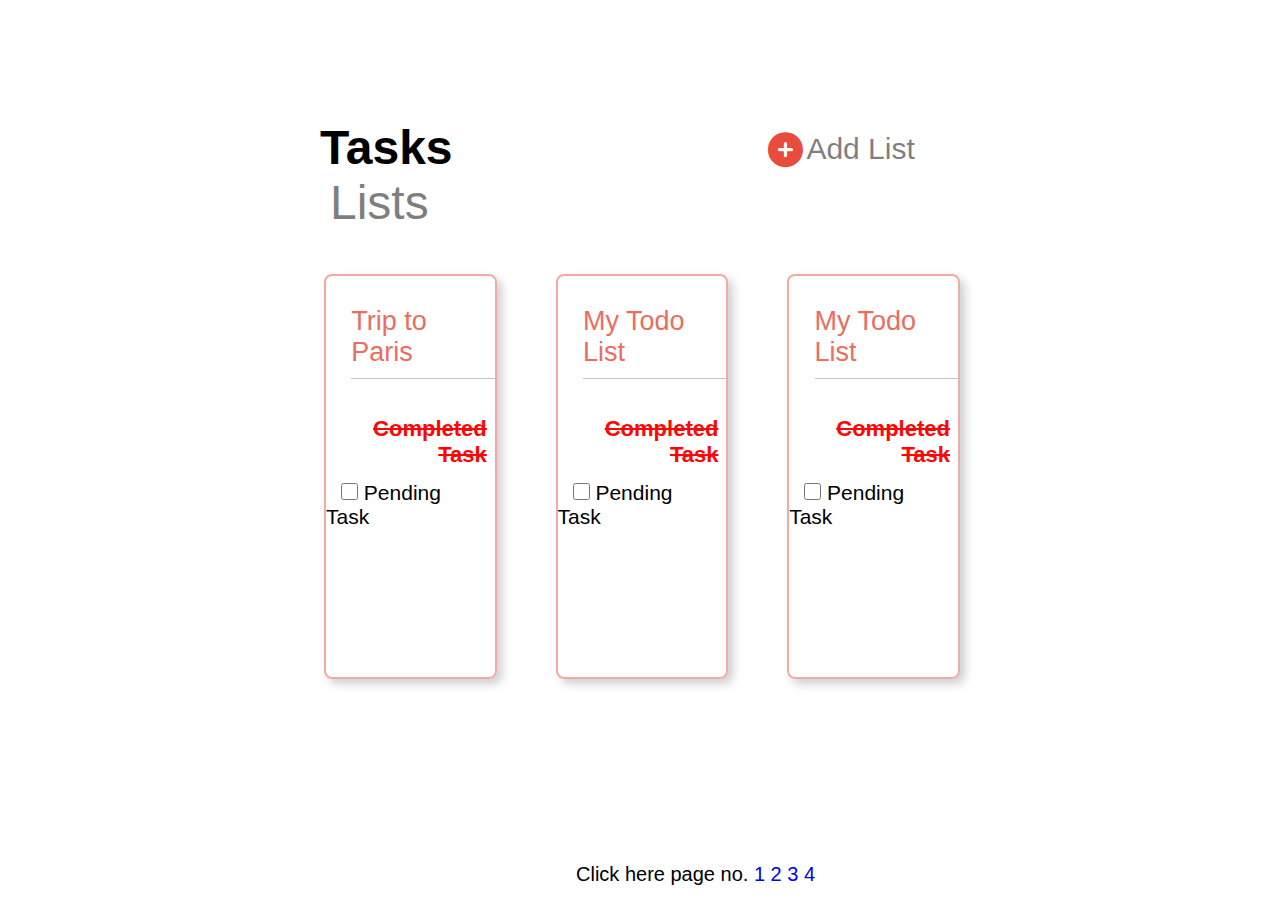
==== index.html @ c0d150b9 "Add all my files" ====
<!DOCTYPE html>
<html lang="en">
  <head>
    <meta charset="UTF-8" />
    <meta http-equiv="X-UA-Compatible" content="IE=edge" />
    <meta name="viewport" content="width=device-width, initial-scale=1.0" />
    <title>ToDoList1</title>
    <link rel="stylesheet" href="style.css" />
    <link
      rel="stylesheet"
      href="https://cdnjs.cloudflare.com/ajax/libs/font-awesome/6.0.0/css/all.min.css"
      integrity="sha512-9usAa10IRO0HhonpyAIVpjrylPvoDwiPUiKdWk5t3PyolY1cOd4DSE0Ga+ri4AuTroPR5aQvXU9xC6qOPnzFeg=="
      crossorigin="anonymous"
      referrerpolicy="no-referrer"
    />
  </head>
  <body>
    <div class="upperContainer">
      <div class="upperContainer1">
        <span class="task">Tasks</span>
        <span class="list">Lists</span>
      </div>
      <div class="upperContainer2">
        <span class="circle"
          ><i
            class="fas fa-plus-circle plusCircle"
            style="font-size: 35px; color: #e74c3c"
          ></i
        ></span>
        <span class="addList">Add List</span>
      </div>
    </div>
    <div class="cards">
      <div class="card1">
        <div class="div1">
          <p>Trip to Paris</p>
        </div>
        <div class="div2">
          <p>Completed Task</p>
        </div>
        <div class="div3">
          <form>
            <input
              type="checkbox"
              name="todo"
              id="checkBox1"
              class="checkBox"
            />
            <label for="checkBox1">Pending Task</label>
          </form>
        </div>
      </div>
      <div class="card1">
        <div class="div1">
          <p>My Todo List</p>
        </div>
        <div class="div2">
          <p>Completed Task</p>
        </div>
        <div class="div3">
          <form>
            <input
              type="checkbox"
              name="todo"
              id="checkBox2"
              class="checkBox"
            />
            <label for="checkBox2">Pending Task</label>
          </form>
        </div>
      </div>
      <div class="card1">
        <div class="div1">
          <p>My Todo List</p>
        </div>
        <div class="div2">
          <p>Completed Task</p>
        </div>
        <div class="div3">
          <form>
            <input
              type="checkbox"
              name="todo"
              id="checkBox3"
              class="checkBox"
            />
            <label for="checkBox3">Pending Task</label>
          </form>
        </div>
      </div>
    </div>
    <span class="footer"
      >Click here page no. <a href="./index.html" class="link">1</a>
      <a href="./indexthird.html" class="link">2</a>
      <a href="./indexfour.html" class="link">3</a>
      <a href="./indexsecond.html" class="link">4</a></span
    >
  </body>
</html>
---- style.css ----
* {
  margin: 0;
  padding: 0;
  box-sizing: border-box;
  font-family: Arial, Helvetica, sans-serif;
}
.upperContainer {
  width: 50%;
  height: 10%;
  margin: 40px auto;
  margin-top: 100px;
  position: relative;
}
.upperContainer1 {
  width: 35%;
  height: 100%;
  padding-top: 20px;
}
.task {
  font-size: 3rem;
  font-weight: bold;
}
.list {
  font-size: 3rem;
  opacity: 0.5;
  margin-left: 10px;
}
.upperContainer2 {
  width: 30%;
  height: 100%;
  padding-top: 22px;
  position: absolute;
  top: 0;
  right: 0;
}
.plusCircle {
  padding-top: 10px;
}
.addList {
  position: absolute;
  width: 80%;
  height: 100%;
  top: 0;
  right: 0;
  font-size: 30px;
  opacity: 0.5;
  padding-top: 32px;
}
.cards {
  width: 50%;
  margin: auto;
  height: 50vh;
  margin-top: 5px;
  display: flex;
  justify-content: space-between;
}
.card1 {
  width: 27%;
  height: 90%;
  box-shadow: 5px 5px 10px #d1cfcf;
  border: 2px solid #f3aaa2;
  border-radius: 8px;
  margin-left: 4px;
  margin-top: 4px;
  position: relative;
}
.div1 {
  position: absolute;
  top: 30px;
  right: 0;
  font-size: 27px;
  width: 85%;
  text-align: left;
  color: #eb6d60;
  padding-bottom: 10px;
  border-bottom: 1px solid #c2c2c2;
}
.div2 {
  width: 85%;
  height: 10%;
  font-size: 22px;
  color: #ff0606;
  text-decoration: line-through;
  font-weight: bold;
  position: absolute;
  top: 35%;
  right: 8px;
  text-align: right;
}
.div3 {
  width: 90%;
  height: 10%;
  position: absolute;
  top: 51%;
  text-align: left;
  font-size: 21px;
}
.checkBox {
  height: 17px;
  width: 17px;
  margin-left: 15px;
}

.donotShow {
  filter: blur(6px);
}
.popUp {
  position: absolute;
  top: 35%;
  left: 38%;
  border: 1.5px solid #ed776b;
  width: 24%;
  height: 28vh;
  border-radius: 10px;
  color: #ed776b;
  background-color: white;
  box-shadow: 5px 5px 10px rgb(175, 173, 173);
  font-size: 18px;
}
.popUpTitle {
  display: flex;
  justify-content: center;
  margin-top: 30px;
  font-size: 20px;
  opacity: 0.8;
}
.popUpInput {
  width: 80%;
  height: 5vh;
  margin: 25px auto;
  border-radius: 5px;
  display: flex;
  justify-content: center;
  outline: none;
  border: 1.5px solid red;
  font-size: 20px;
  padding: 5px;
  box-shadow: 1px 1px 5px rgb(175, 173, 173);
}
.popUpButton {
  width: 26%;
  height: 5vh;
  margin: 20px auto;
  display: flex;
  justify-content: center;
  text-align: center;
  align-items: center;
  color: white;
  background-color: #e74c3c;
  border-radius: 40px;
  border: none;
  cursor: pointer;
  font-size: 20px;
  transition: all 0.4s ease;
}
.popUpButton:hover {
  opacity: 0.7;
}
/* page 3 styling */
.headingMain {
  display: flex;
  width: 50%;
  margin: auto;
  margin-top: 50px;
}
.heading {
  width: 70%;
  margin: 20px auto;
  text-align: center;
  font-size: 60px;
  opacity: 0.8;
}
.line {
  width: 30%;
  height: 1px;
  background-color: gray;
  margin-top: 55px;
  opacity: 0.8;
}
.back {
  width: 50%;
  margin: 25px auto;
  text-align: center;
}
.arrowLeft {
  color: #e74c3c;
  font-size: 35px;
  margin-top: 14px;
}
.backWord {
  font-size: 30px;
  opacity: 0.5;
  margin-left: 10px;
}
.cardParis {
  width: 25%;
  margin: auto;
  height: 50vh;
  border: 1.5px solid red;
  box-shadow: 8px 8px 10px #d1cfcf;
  border-radius: 10px;
  position: relative;
}
.divParis1 {
  position: absolute;
  top: 30px;
  right: 0;
  font-size: 27px;
  width: 65%;
  text-align: left;
  color: #ff0606;
  padding-bottom: 10px;
  border-bottom: 2px solid #9e9a9a;
}
.divParis2 {
  width: 65%;
  height: 10%;
  font-size: 22px;
  color: #ff0606;
  text-decoration: line-through;
  font-weight: bold;
  position: absolute;
  top: 35%;
  right: 8px;
  text-align: left;
}
.divParis3 {
  width: 90%;
  height: 10%;
  position: absolute;
  top: 48%;
  text-align: center;
  font-size: 21px;
}
.plusParisCircle {
  position: absolute;
  bottom: 10px;
  right: 10px;
  cursor: pointer;
  transition: all 0.3s ease;
}
.plusParisCircle:hover {
  opacity: 0.7;
}
/* page4 styling */
.containerParis {
  filter: blur(6px);
}
/* footer styling */
.link {
  text-decoration: none;
  transition: all 0.4s ease;
}
.link:hover {
  text-decoration: underline;
}
.footer {
  position: absolute;
  bottom: 14px;
  left: 45%;
  font-size: 20px;
}
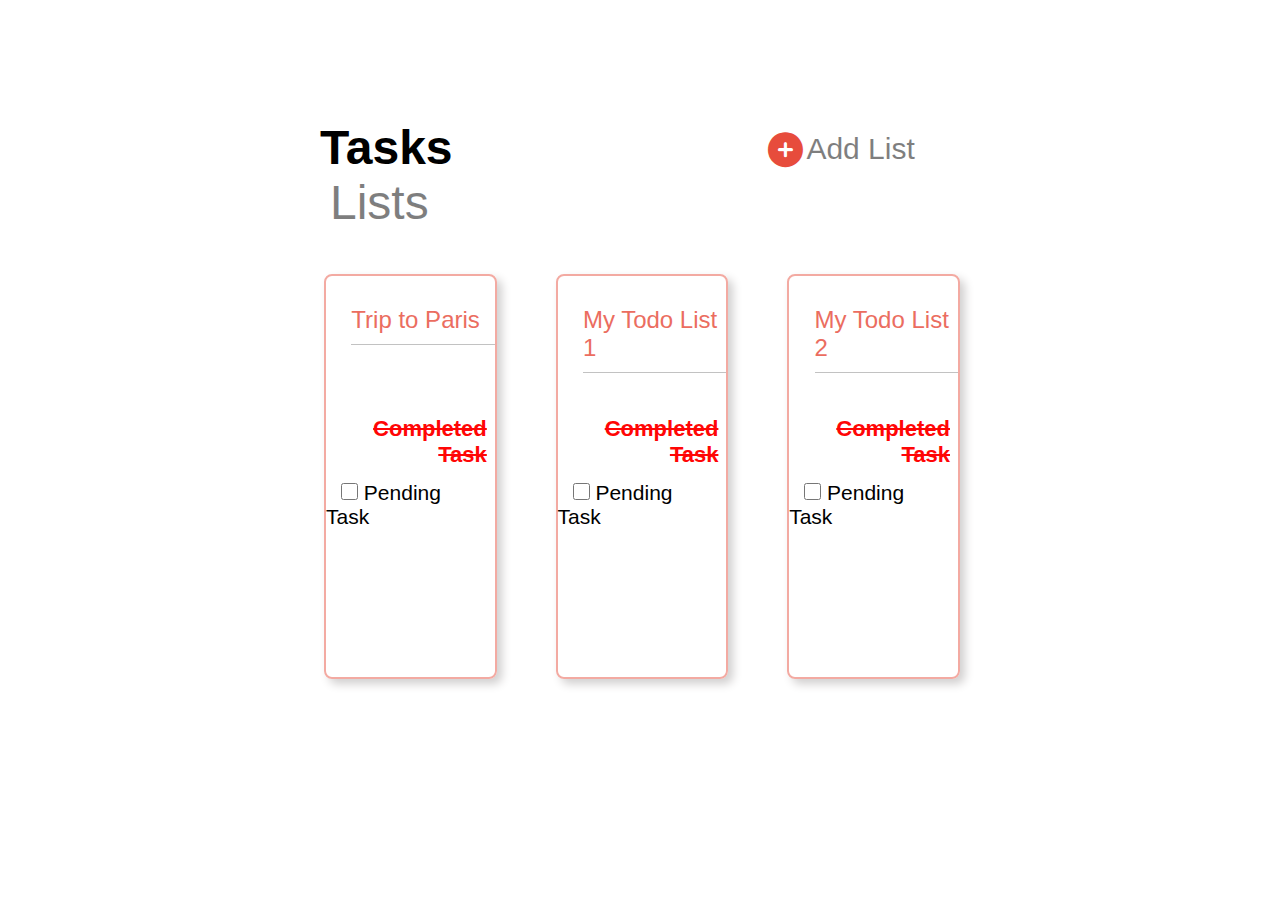
==== commit c177f5b8: "few changes in html css code and file name" ====
--- a/index.html
+++ b/index.html
@@ -22,10 +22,11 @@
       </div>
       <div class="upperContainer2">
         <span class="circle"
-          ><i
-            class="fas fa-plus-circle plusCircle"
-            style="font-size: 35px; color: #e74c3c"
-          ></i
+          ><a href="./index2.html">
+            <i
+              class="fas fa-plus-circle plusCircle"
+              style="font-size: 35px; color: #e74c3c"
+            ></i></a
         ></span>
         <span class="addList">Add List</span>
       </div>
@@ -33,7 +34,7 @@
     <div class="cards">
       <div class="card1">
         <div class="div1">
-          <p>Trip to Paris</p>
+          <p><a href="./index4.html" class="tripParis"> Trip to Paris </a></p>
         </div>
         <div class="div2">
           <p>Completed Task</p>
@@ -52,7 +53,7 @@
       </div>
       <div class="card1">
         <div class="div1">
-          <p>My Todo List</p>
+          <p>My Todo List 1</p>
         </div>
         <div class="div2">
           <p>Completed Task</p>
@@ -71,7 +72,45 @@
       </div>
       <div class="card1">
         <div class="div1">
-          <p>My Todo List</p>
+          <p>My Todo List 2</p>
+        </div>
+        <div class="div2">
+          <p>Completed Task</p>
+        </div>
+        <div class="div3">
+          <form>
+            <input
+              type="checkbox"
+              name="todo"
+              id="checkBox3"
+              class="checkBox"
+            />
+            <label for="checkBox3">Pending Task</label>
+          </form>
+        </div>
+      </div>
+      <div class="card1 cardHidden">
+        <div class="div1">
+          <p>My Todo List 3</p>
+        </div>
+        <div class="div2">
+          <p>Completed Task</p>
+        </div>
+        <div class="div3">
+          <form>
+            <input
+              type="checkbox"
+              name="todo"
+              id="checkBox3"
+              class="checkBox"
+            />
+            <label for="checkBox3">Pending Task</label>
+          </form>
+        </div>
+      </div>
+      <div class="card1 cardHidden">
+        <div class="div1">
+          <p>My Todo List 4</p>
         </div>
         <div class="div2">
           <p>Completed Task</p>
@@ -89,11 +128,5 @@
         </div>
       </div>
     </div>
-    <span class="footer"
-      >Click here page no. <a href="./index.html" class="link">1</a>
-      <a href="./indexthird.html" class="link">2</a>
-      <a href="./indexfour.html" class="link">3</a>
-      <a href="./indexsecond.html" class="link">4</a></span
-    >
   </body>
 </html>
--- a/style.css
+++ b/style.css
@@ -68,7 +68,7 @@
   position: absolute;
   top: 30px;
   right: 0;
-  font-size: 27px;
+  font-size: 24px;
   width: 85%;
   text-align: left;
   color: #eb6d60;
@@ -246,17 +246,11 @@
 .containerParis {
   filter: blur(6px);
 }
-/* footer styling */
-.link {
+
+.cardHidden {
+  display: none;
+}
+.tripParis {
   text-decoration: none;
-  transition: all 0.4s ease;
-}
-.link:hover {
-  text-decoration: underline;
-}
-.footer {
-  position: absolute;
-  bottom: 14px;
-  left: 45%;
-  font-size: 20px;
-}
+  color: #eb6d60;
+}
